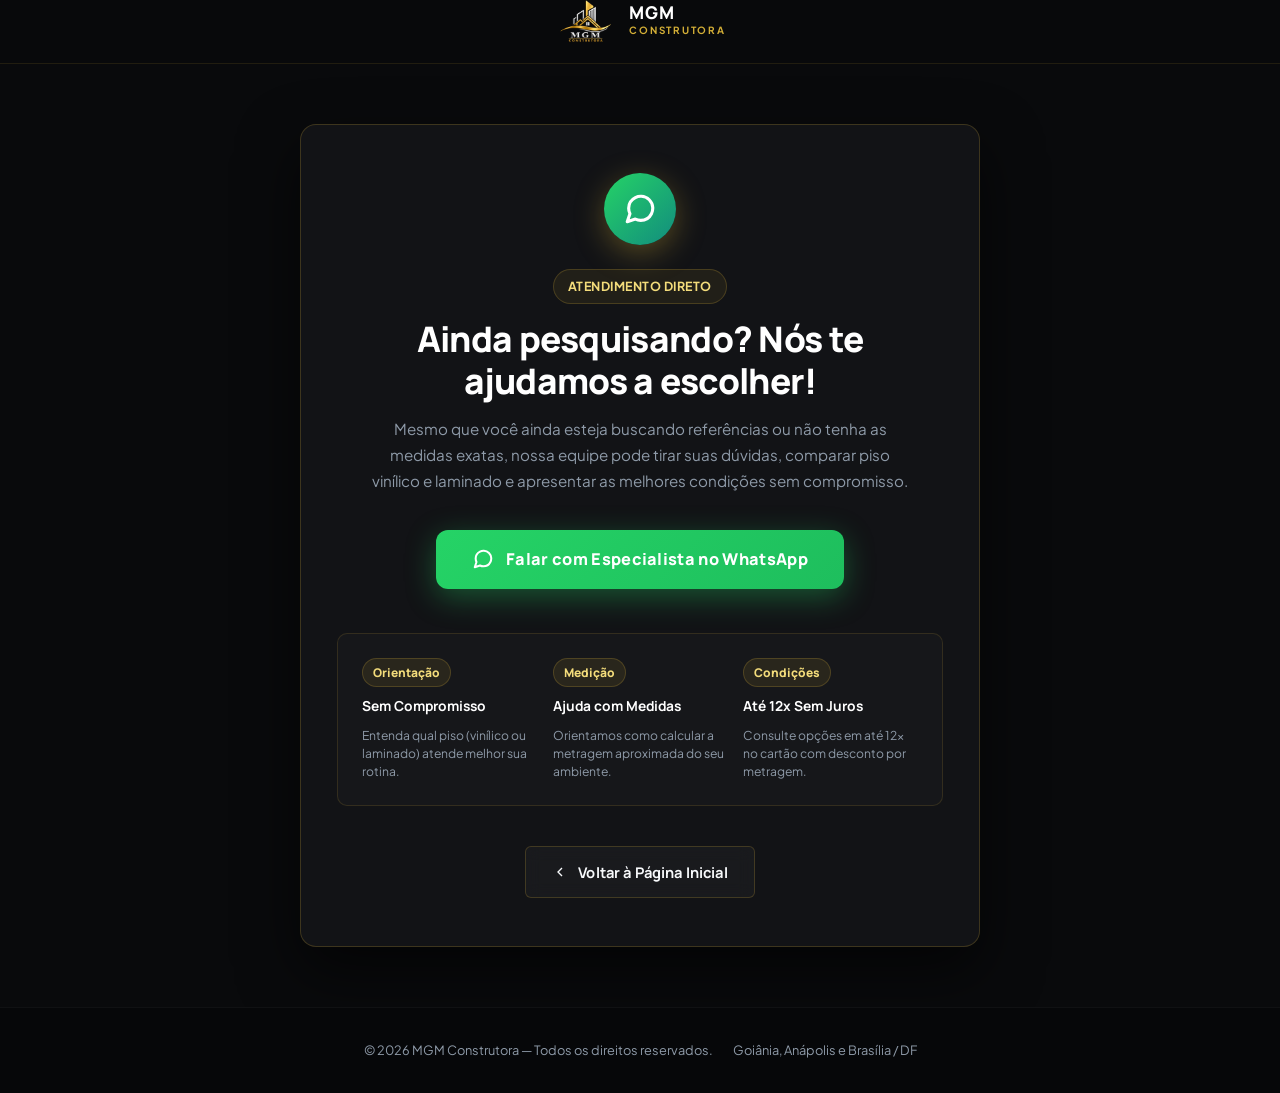
==== obrigado-consultoria.html @ ba801c95 "feat: apply Juh's corrections (price R$ 160/m², 12x sem juros, materials lists, process stages) and " ====
<!DOCTYPE html>
<html lang="pt-BR">
<head>
  <meta charset="UTF-8">
  <meta name="viewport" content="width=device-width, initial-scale=1.0">
  
  <title>Consultoria e Orientação | MGM Construtora</title>
  <meta name="description" content="Tire suas dúvidas diretamente com a equipe da MGM Construtora em Goiânia, Anápolis e Brasília.">
  <meta name="robots" content="noindex, nofollow">

  <!-- OpenGraph -->
  <meta property="og:title" content="Consultoria MGM Construtora">
  <meta property="og:description" content="Tire suas dúvidas e receba orientação personalizada sobre pisos vinílicos e laminados.">
  <meta property="og:image" content="images/logo-mgm.png">

  <!-- Google Fonts Preconnect -->
  <link rel="preconnect" href="https://fonts.googleapis.com">
  <link rel="preconnect" href="https://fonts.gstatic.com" crossorigin>
  <link href="https://fonts.googleapis.com/css2?family=Manrope:wght@400;500;600;700;800;900&family=Plus+Jakarta+Sans:wght@300;400;500;600;700&display=swap" rel="stylesheet">
  
  <link rel="stylesheet" href="style.css">
  <link rel="icon" href="images/logo-mgm.png" type="image/png">
</head>
<body>

<!-- ══════════════════════════════════════
     HEADER
═══════════════════════════════════════ -->
<header class="header" id="header" style="position:relative">
  <div class="container">
    <div class="header-inner" style="justify-content:center">
      <a href="index.html" class="logo-brand" aria-label="MGM Construtora - Início">
        <img src="images/logo-mgm.png" alt="Logo MGM Construtora" width="120" height="42">
        <div class="logo-brand-text">
          <span class="logo-brand-title">MGM</span>
          <span class="logo-brand-sub">Construtora</span>
        </div>
      </a>
    </div>
  </div>
</header>

<!-- ══════════════════════════════════════
     THANK YOU CONSULTORIA CONTENT
═══════════════════════════════════════ -->
<main class="thankyou-wrapper">
  <div class="thankyou-card">
    
    <!-- WhatsApp Icon Badge -->
    <div class="thankyou-icon" style="background:linear-gradient(135deg, #25D366, #128C7E);animation:none" aria-hidden="true">
      <svg width="34" height="34" viewBox="0 0 24 24" fill="none" stroke="#FFFFFF" stroke-width="2.2" stroke-linecap="round" stroke-linejoin="round">
        <path d="M21 11.5a8.38 8.38 0 0 1-.9 3.8 8.5 8.5 0 0 1-7.6 4.7 8.38 8.38 0 0 1-3.8-.9L3 21l1.9-5.7a8.38 8.38 0 0 1-.9-3.8 8.5 8.5 0 0 1 4.7-7.6 8.38 8.38 0 0 1 3.8-.9h.5a8.48 8.48 0 0 1 8 8v.5z"></path>
      </svg>
    </div>

    <div class="badge" style="margin-bottom:14px">Atendimento Direto</div>
    <h1 class="thankyou-title">Ainda pesquisando? Nós te ajudamos a escolher!</h1>
    
    <p class="thankyou-desc">
      Mesmo que você ainda esteja buscando referências ou não tenha as medidas exatas, nossa equipe pode tirar suas dúvidas, comparar piso vinílico e laminado e apresentar as melhores condições sem compromisso.
    </p>

    <!-- Botão de WhatsApp com mensagem automática (62 9326-8556) -->
    <div style="display:flex;justify-content:center;margin-bottom:28px">
      <a href="https://wa.me/556293268556?text=Ol%C3%A1%2C%20estive%20no%20site%20da%20MGM%20Construtora%20e%20gostaria%20de%20tirar%20algumas%20d%C3%BAvidas%20sobre%20meu%20projeto." target="_blank" rel="noopener noreferrer" class="btn-whatsapp-large" id="btn-wa-consultoria">
        <svg width="22" height="22" viewBox="0 0 24 24" fill="none" stroke="currentColor" stroke-width="2.2" stroke-linecap="round" stroke-linejoin="round" aria-hidden="true">
          <path d="M21 11.5a8.38 8.38 0 0 1-.9 3.8 8.5 8.5 0 0 1-7.6 4.7 8.38 8.38 0 0 1-3.8-.9L3 21l1.9-5.7a8.38 8.38 0 0 1-.9-3.8 8.5 8.5 0 0 1 4.7-7.6 8.38 8.38 0 0 1 3.8-.9h.5a8.48 8.48 0 0 1 8 8v.5z"></path>
        </svg>
        Falar com Especialista no WhatsApp
      </a>
    </div>

    <!-- 3 Mini Cards de Benefícios -->
    <div class="thankyou-steps">
      <div class="thankyou-step">
        <span class="thankyou-step-num">Orientação</span>
        <div class="thankyou-step-title">Sem Compromisso</div>
        <div class="thankyou-step-desc">Entenda qual piso (vinílico ou laminado) atende melhor sua rotina.</div>
      </div>

      <div class="thankyou-step">
        <span class="thankyou-step-num">Medição</span>
        <div class="thankyou-step-title">Ajuda com Medidas</div>
        <div class="thankyou-step-desc">Orientamos como calcular a metragem aproximada do seu ambiente.</div>
      </div>

      <div class="thankyou-step">
        <span class="thankyou-step-num">Condições</span>
        <div class="thankyou-step-title">Até 12x Sem Juros</div>
        <div class="thankyou-step-desc">Consulte opções em até 12x no cartão com desconto por metragem.</div>
      </div>
    </div>

    <div>
      <a href="index.html" class="btn btn-outline">
        <svg width="16" height="16" viewBox="0 0 24 24" fill="none" stroke="currentColor" stroke-width="2" aria-hidden="true"><path d="m15 18-6-6 6-6"/></svg>
        Voltar à Página Inicial
      </a>
    </div>

  </div>
</main>

<!-- ══════════════════════════════════════
     FOOTER
═══════════════════════════════════════ -->
<footer class="footer" style="padding:32px 0;background:#060709" aria-label="Rodapé">
  <div class="container">
    <div class="footer-bottom" style="border-top:none;padding-top:0;justify-content:center;gap:20px;text-align:center">
      <span>© 2026 MGM Construtora — Todos os direitos reservados.</span>
      <span>Goiânia, Anápolis e Brasília / DF</span>
    </div>
  </div>
</footer>

<script src="script.js"></script>
</body>
</html>
---- style.css ----
/* ==========================================================================
   MGM CONSTRUTORA — PISOS VINÍLICOS & LAMINADOS
   Design System & Estilos de Alta Conversão
   ========================================================================== */

/* ── Custom Properties / Design Tokens ───────────────────────────────────── */
:root {
  /* Cores Base */
  --bg-main: #090A0C;
  --bg-card: #121316;
  --bg-card-hover: #18191E;
  --bg-alt: #0D0E11;
  --bg-elevated: #1F2026;
  
  /* Acentos Metálicos Ouro & Prata (Extraídos do Logo MGM) */
  --gold-primary: #D4AF37;
  --gold-light: #F3DC7B;
  --gold-dark: #A18120;
  --gold-border: rgba(212, 175, 55, 0.22);
  --gold-glow: rgba(212, 175, 55, 0.15);
  
  --silver-light: #F8FAFC;
  --silver-base: #E2E8F0;
  --silver-muted: #94A3B8;
  --silver-border: rgba(226, 232, 240, 0.15);
  
  /* Textos */
  --text-white: #FFFFFF;
  --text-body: #CBD5E1;
  --text-muted: #8E9AA8;
  
  /* Bordas & Raios */
  --radius-sm: 6px;
  --radius-md: 10px;
  --radius-lg: 16px;
  --radius-pill: 100px;
  
  /* Transições & Sombras */
  --transition-fast: 0.2s ease;
  --transition-smooth: 0.35s cubic-bezier(0.16, 1, 0.3, 1);
  --shadow-sm: 0 4px 14px rgba(0, 0, 0, 0.4);
  --shadow-lg: 0 12px 36px rgba(0, 0, 0, 0.6);
  --shadow-gold: 0 8px 28px rgba(212, 175, 55, 0.25);
  
  /* Layout */
  --header-height: 64px;
}

/* ── Reset & Base ───────────────────────────────────────────────────────── */
*, *::before, *::after {
  box-sizing: border-box;
  margin: 0;
  padding: 0;
}

html {
  scroll-behavior: smooth;
  font-size: 16px;
  -webkit-text-size-adjust: 100%;
}

body {
  background-color: var(--bg-main);
  color: var(--text-body);
  font-family: 'Plus Jakarta Sans', -apple-system, BlinkMacSystemFont, 'Segoe UI', Roboto, sans-serif;
  line-height: 1.65;
  overflow-x: hidden;
  -webkit-font-smoothing: antialiased;
}

img, picture, svg {
  display: block;
  max-width: 100%;
}

button, input, select, textarea {
  font: inherit;
}

a {
  color: inherit;
  text-decoration: none;
}

/* ── Typography Utilities ────────────────────────────────────────────────── */
h1, h2, h3, h4, .font-heading {
  font-family: 'Manrope', sans-serif;
  color: var(--text-white);
  font-weight: 800;
  line-height: 1.2;
  letter-spacing: -0.02em;
}

.gold-text {
  background: linear-gradient(135deg, var(--gold-light) 0%, var(--gold-primary) 50%, var(--gold-dark) 100%);
  -webkit-background-clip: text;
  -webkit-text-fill-color: transparent;
}

.silver-text {
  color: var(--silver-base);
}

/* ── Container ───────────────────────────────────────────────────────────── */
.container {
  width: 100%;
  max-width: 1200px;
  margin-inline: auto;
  padding-inline: 20px;
}

/* ── Buttons ─────────────────────────────────────────────────────────────── */
.btn {
  display: inline-flex;
  align-items: center;
  justify-content: center;
  gap: 10px;
  padding: 13px 26px;
  border-radius: var(--radius-sm);
  font-family: 'Manrope', sans-serif;
  font-size: 0.92rem;
  font-weight: 700;
  text-decoration: none;
  cursor: pointer;
  border: 1px solid transparent;
  transition: all var(--transition-smooth);
  white-space: nowrap;
  letter-spacing: 0.01em;
}

.btn-gold {
  background: linear-gradient(135deg, var(--gold-light) 0%, var(--gold-primary) 70%, var(--gold-dark) 100%);
  color: #0A0A0A;
  box-shadow: var(--shadow-gold);
}

.btn-gold:hover {
  transform: translateY(-2px);
  box-shadow: 0 12px 32px rgba(212, 175, 55, 0.4);
  filter: brightness(1.05);
}

.btn-outline {
  background: rgba(255, 255, 255, 0.03);
  color: var(--silver-light);
  border: 1px solid var(--gold-border);
  backdrop-filter: blur(8px);
}

.btn-outline:hover {
  background: rgba(212, 175, 55, 0.1);
  border-color: var(--gold-primary);
  color: var(--gold-light);
  transform: translateY(-2px);
}

.btn-lg {
  padding: 16px 36px;
  font-size: 1.02rem;
  border-radius: var(--radius-sm);
}

.btn-sm {
  padding: 8px 16px;
  font-size: 0.82rem;
}

/* ── Section Titles & Badges ─────────────────────────────────────────────── */
.section {
  padding: 80px 0;
  position: relative;
}

.section-alt {
  background-color: var(--bg-alt);
  border-top: 1px solid rgba(255, 255, 255, 0.04);
  border-bottom: 1px solid rgba(255, 255, 255, 0.04);
}

.badge {
  display: inline-flex;
  align-items: center;
  gap: 8px;
  padding: 6px 14px;
  border-radius: var(--radius-pill);
  background: rgba(212, 175, 55, 0.08);
  border: 1px solid var(--gold-border);
  color: var(--gold-light);
  font-size: 0.78rem;
  font-weight: 700;
  letter-spacing: 0.04em;
  text-transform: uppercase;
  margin-bottom: 16px;
}

.badge-dot {
  width: 7px;
  height: 7px;
  border-radius: 50%;
  background: var(--gold-primary);
  box-shadow: 0 0 8px var(--gold-primary);
}

.section-header {
  text-align: center;
  max-width: 720px;
  margin-inline: auto;
  margin-bottom: 56px;
}

.section-title {
  font-size: clamp(1.8rem, 3.8vw, 2.6rem);
  margin-bottom: 16px;
}

.section-desc {
  font-size: 1rem;
  color: var(--text-muted);
}

.gold-divider {
  width: 48px;
  height: 3px;
  background: linear-gradient(90deg, var(--gold-light), var(--gold-dark));
  border-radius: 2px;
  margin: 16px auto;
}

/* ── Header ──────────────────────────────────────────────────────────────── */
.header {
  position: fixed;
  top: 0;
  left: 0;
  right: 0;
  height: var(--header-height);
  background: rgba(9, 10, 12, 0.85);
  backdrop-filter: blur(12px);
  -webkit-backdrop-filter: blur(12px);
  border-bottom: 1px solid rgba(212, 175, 55, 0.12);
  z-index: 100;
  transition: all var(--transition-fast);
}

.header.scrolled {
  background: rgba(9, 10, 12, 0.95);
  border-bottom-color: rgba(212, 175, 55, 0.25);
  box-shadow: 0 8px 24px rgba(0,0,0,0.6);
}

.header-inner {
  height: 100%;
  display: flex;
  align-items: center;
  justify-content: space-between;
  gap: 20px;
}

.logo-brand {
  display: flex;
  align-items: center;
  gap: 12px;
}

.logo-brand img {
  height: 42px;
  width: auto;
  object-fit: contain;
}

.logo-brand-text {
  display: flex;
  flex-direction: column;
}

.logo-brand-title {
  font-family: 'Manrope', sans-serif;
  font-weight: 900;
  font-size: 1.1rem;
  letter-spacing: 0.05em;
  color: #FFFFFF;
  line-height: 1;
}

.logo-brand-sub {
  font-size: 0.62rem;
  font-weight: 700;
  letter-spacing: 0.18em;
  color: var(--gold-primary);
  text-transform: uppercase;
}

.nav-desktop {
  display: flex;
  align-items: center;
  gap: 24px;
}

.nav-desktop a {
  font-size: 0.88rem;
  font-weight: 600;
  color: var(--silver-muted);
  transition: color var(--transition-fast);
}

.nav-desktop a:hover {
  color: var(--gold-light);
}

.nav-desktop a.active {
  color: var(--gold-primary);
}

.menu-toggle {
  display: none;
  background: none;
  border: none;
  cursor: pointer;
  padding: 8px;
}

.menu-toggle span {
  display: block;
  width: 24px;
  height: 2px;
  background: var(--gold-light);
  margin: 5px 0;
  transition: all var(--transition-fast);
}

/* Mobile Menu */
.mobile-menu {
  position: fixed;
  top: var(--header-height);
  left: 0;
  right: 0;
  background: #0D0E12;
  border-bottom: 1px solid var(--gold-border);
  padding: 24px 20px;
  display: flex;
  flex-direction: column;
  gap: 16px;
  transform: translateY(-120%);
  opacity: 0;
  visibility: hidden;
  transition: all var(--transition-smooth);
  z-index: 99;
}

.mobile-menu.open {
  transform: translateY(0);
  opacity: 1;
  visibility: visible;
}

.mobile-menu a {
  font-size: 1rem;
  font-weight: 600;
  color: var(--silver-base);
  padding: 8px 0;
  border-bottom: 1px solid rgba(255,255,255,0.05);
}

/* ── Hero Section ────────────────────────────────────────────────────────── */
.hero {
  padding-top: calc(var(--header-height) + 40px);
  padding-bottom: 70px;
  position: relative;
  overflow: hidden;
  min-height: 88vh;
  display: flex;
  align-items: center;
}

.hero-bg {
  position: absolute;
  inset: 0;
  z-index: 0;
}

.hero-bg img {
  width: 100%;
  height: 100%;
  object-fit: cover;
  object-position: center;
  filter: brightness(0.35) contrast(1.1);
}

.hero-overlay {
  position: absolute;
  inset: 0;
  background: radial-gradient(circle at 60% 40%, rgba(9,10,12,0.6) 0%, rgba(9,10,12,0.95) 100%);
  z-index: 1;
}

.hero-content {
  position: relative;
  z-index: 2;
  max-width: 760px;
}

.hero-title {
  font-size: clamp(2.2rem, 4.8vw, 3.6rem);
  line-height: 1.15;
  margin-bottom: 20px;
}

.hero-desc {
  font-size: clamp(1rem, 1.8vw, 1.18rem);
  color: var(--silver-base);
  margin-bottom: 32px;
  line-height: 1.7;
}

.hero-features {
  display: flex;
  flex-wrap: wrap;
  gap: 16px;
  margin-bottom: 36px;
}

.hero-feature-item {
  display: flex;
  align-items: center;
  gap: 8px;
  font-size: 0.88rem;
  font-weight: 600;
  color: var(--silver-light);
  background: rgba(255,255,255,0.04);
  border: 1px solid rgba(212, 175, 55, 0.18);
  padding: 6px 14px;
  border-radius: var(--radius-pill);
}

.hero-feature-item svg {
  color: var(--gold-primary);
}

.hero-btns {
  display: flex;
  flex-wrap: wrap;
  gap: 14px;
}

/* ── Authority Stats Bar ─────────────────────────────────────────────────── */
.stats-bar {
  background: var(--bg-card);
  border-top: 1px solid rgba(212, 175, 55, 0.15);
  border-bottom: 1px solid rgba(212, 175, 55, 0.15);
  padding: 32px 0;
}

.stats-grid {
  display: grid;
  grid-template-columns: repeat(auto-fit, minmax(220px, 1fr));
  gap: 24px;
}

.stat-card {
  display: flex;
  align-items: center;
  gap: 16px;
}

.stat-icon {
  width: 48px;
  height: 48px;
  border-radius: var(--radius-md);
  background: rgba(212, 175, 55, 0.1);
  border: 1px solid var(--gold-border);
  color: var(--gold-light);
  display: flex;
  align-items: center;
  justify-content: center;
  flex-shrink: 0;
}

.stat-num {
  font-family: 'Manrope', sans-serif;
  font-size: 1.35rem;
  font-weight: 800;
  color: var(--text-white);
  line-height: 1.1;
}

.stat-label {
  font-size: 0.8rem;
  color: var(--text-muted);
}

/* ── Products Section ────────────────────────────────────────────────────── */
.products-grid {
  display: grid;
  grid-template-columns: 1fr;
  gap: 30px;
}

@media (min-width: 860px) {
  .products-grid {
    grid-template-columns: repeat(2, 1fr);
  }
}

.product-card {
  background: var(--bg-card);
  border: 1px solid rgba(212, 175, 55, 0.15);
  border-radius: var(--radius-lg);
  overflow: hidden;
  display: flex;
  flex-direction: column;
  transition: all var(--transition-smooth);
}

.product-card:hover {
  transform: translateY(-4px);
  border-color: var(--gold-primary);
  box-shadow: var(--shadow-lg);
}

.product-img {
  position: relative;
  aspect-ratio: 16/9;
  overflow: hidden;
}

.product-img img {
  width: 100%;
  height: 100%;
  object-fit: cover;
  transition: transform 0.6s var(--transition-smooth);
}

.product-card:hover .product-img img {
  transform: scale(1.05);
}

.product-badge {
  position: absolute;
  top: 14px;
  left: 14px;
  background: rgba(9, 10, 12, 0.85);
  border: 1px solid var(--gold-border);
  color: var(--gold-light);
  padding: 4px 12px;
  border-radius: var(--radius-pill);
  font-size: 0.75rem;
  font-weight: 700;
  backdrop-filter: blur(8px);
}

.product-body {
  padding: 30px;
  display: flex;
  flex-direction: column;
  flex-grow: 1;
}

.product-title {
  font-size: 1.45rem;
  margin-bottom: 12px;
}

.product-desc {
  font-size: 0.92rem;
  color: var(--text-muted);
  margin-bottom: 20px;
  line-height: 1.6;
}

.product-list {
  list-style: none;
  margin-bottom: 28px;
  display: flex;
  flex-direction: column;
  gap: 10px;
}

.product-list li {
  display: flex;
  align-items: flex-start;
  gap: 10px;
  font-size: 0.86rem;
  color: var(--silver-base);
}

.product-list li svg {
  color: var(--gold-primary);
  flex-shrink: 0;
  margin-top: 3px;
}

.product-footer {
  margin-top: auto;
  padding-top: 20px;
  border-top: 1px solid rgba(255, 255, 255, 0.05);
}

/* ── Execution & Technical Process ───────────────────────────────────────── */
.process-grid {
  display: grid;
  grid-template-columns: 1fr;
  gap: 40px;
  align-items: center;
}

@media (min-width: 900px) {
  .process-grid {
    grid-template-columns: 1fr 1fr;
  }
}

.process-steps {
  display: flex;
  flex-direction: column;
  gap: 20px;
}

.process-step-card {
  background: var(--bg-card);
  border: 1px solid rgba(255, 255, 255, 0.05);
  border-radius: var(--radius-md);
  padding: 20px;
  display: flex;
  gap: 16px;
  transition: all var(--transition-fast);
}

.process-step-card:hover {
  border-color: var(--gold-border);
  background: var(--bg-card-hover);
}

.process-step-number {
  width: 36px;
  height: 36px;
  border-radius: 50%;
  background: var(--gold-glow);
  border: 1px solid var(--gold-border);
  color: var(--gold-light);
  font-family: 'Manrope', sans-serif;
  font-weight: 800;
  font-size: 0.9rem;
  display: flex;
  align-items: center;
  justify-content: center;
  flex-shrink: 0;
}

.process-step-title {
  font-size: 1.05rem;
  margin-bottom: 6px;
}

.process-step-desc {
  font-size: 0.86rem;
  color: var(--text-muted);
  line-height: 1.5;
}

/* ── Portfolio Gallery ───────────────────────────────────────────────────── */
.gallery-grid {
  display: grid;
  grid-template-columns: 1fr;
  gap: 20px;
}

@media (min-width: 580px) {
  .gallery-grid {
    grid-template-columns: repeat(2, 1fr);
  }
}

@media (min-width: 960px) {
  .gallery-grid {
    grid-template-columns: repeat(3, 1fr);
  }
}

.gallery-item {
  position: relative;
  aspect-ratio: 4/3;
  border-radius: var(--radius-md);
  overflow: hidden;
  background: var(--bg-card);
  border: 1px solid rgba(212, 175, 55, 0.15);
  cursor: pointer;
  transition: all var(--transition-smooth);
}

.gallery-item:hover {
  transform: translateY(-4px);
  border-color: var(--gold-primary);
  box-shadow: var(--shadow-lg);
}

.gallery-item img {
  width: 100%;
  height: 100%;
  object-fit: cover;
  transition: transform 0.6s var(--transition-smooth);
}

.gallery-item:hover img {
  transform: scale(1.06);
}

.gallery-overlay {
  position: absolute;
  inset: 0;
  background: linear-gradient(to top, rgba(9,10,12,0.9) 0%, rgba(9,10,12,0.2) 60%, transparent 100%);
  display: flex;
  flex-direction: column;
  justify-content: flex-end;
  padding: 20px;
  pointer-events: none;
}

.gallery-tag {
  font-size: 0.72rem;
  font-weight: 700;
  color: var(--gold-light);
  text-transform: uppercase;
  letter-spacing: 0.05em;
  margin-bottom: 4px;
}

.gallery-caption {
  font-family: 'Manrope', sans-serif;
  font-weight: 700;
  font-size: 0.92rem;
  color: var(--text-white);
}

/* ── FAQ Section ─────────────────────────────────────────────────────────── */
.faq-list {
  max-width: 800px;
  margin-inline: auto;
  display: flex;
  flex-direction: column;
  gap: 14px;
}

.faq-item {
  background: var(--bg-card);
  border: 1px solid rgba(255, 255, 255, 0.06);
  border-radius: var(--radius-md);
  overflow: hidden;
  transition: border-color var(--transition-fast);
}

.faq-item.active {
  border-color: var(--gold-border);
}

.faq-question {
  width: 100%;
  padding: 20px 24px;
  background: none;
  border: none;
  color: var(--text-white);
  font-family: 'Manrope', sans-serif;
  font-weight: 700;
  font-size: 1rem;
  text-align: left;
  display: flex;
  align-items: center;
  justify-content: space-between;
  gap: 16px;
  cursor: pointer;
}

.faq-icon {
  width: 24px;
  height: 24px;
  border-radius: 50%;
  background: rgba(255,255,255,0.05);
  display: flex;
  align-items: center;
  justify-content: center;
  color: var(--gold-light);
  flex-shrink: 0;
  transition: transform var(--transition-fast);
}

.faq-item.active .faq-icon {
  transform: rotate(180deg);
  background: var(--gold-primary);
  color: #000;
}

.faq-answer {
  max-height: 0;
  overflow: hidden;
  transition: max-height 0.35s ease-out;
}

.faq-answer-inner {
  padding: 0 24px 22px;
  color: var(--text-muted);
  font-size: 0.92rem;
  line-height: 1.65;
}

/* ── Final CTA Section ───────────────────────────────────────────────────── */
.cta-banner {
  background: radial-gradient(circle at center, rgba(212,175,55,0.12) 0%, rgba(9,10,12,0.95) 75%), var(--bg-card);
  border-top: 1px solid var(--gold-border);
  border-bottom: 1px solid var(--gold-border);
  padding: 80px 0;
  text-align: center;
}

.cta-banner-content {
  max-width: 680px;
  margin-inline: auto;
}

/* ── Footer ──────────────────────────────────────────────────────────────── */
.footer {
  background: #060709;
  padding: 60px 0 30px;
  border-top: 1px solid rgba(255,255,255,0.04);
}

.footer-grid {
  display: grid;
  grid-template-columns: 1fr;
  gap: 40px;
  margin-bottom: 40px;
}

@media (min-width: 768px) {
  .footer-grid {
    grid-template-columns: 2fr 1fr 1.5fr;
  }
}

.footer-title {
  font-family: 'Manrope', sans-serif;
  font-weight: 700;
  font-size: 0.96rem;
  color: var(--text-white);
  margin-bottom: 16px;
}

.footer-links {
  display: flex;
  flex-direction: column;
  gap: 10px;
  font-size: 0.86rem;
  color: var(--text-muted);
}

.footer-links a:hover {
  color: var(--gold-light);
}

.footer-info-item {
  display: flex;
  align-items: flex-start;
  gap: 10px;
  font-size: 0.86rem;
  color: var(--text-muted);
  margin-bottom: 12px;
}

.footer-info-item svg {
  color: var(--gold-primary);
  flex-shrink: 0;
  margin-top: 3px;
}

.footer-bottom {
  border-top: 1px solid rgba(255,255,255,0.05);
  padding-top: 24px;
  display: flex;
  flex-wrap: wrap;
  align-items: center;
  justify-content: space-between;
  gap: 14px;
  font-size: 0.8rem;
  color: var(--text-muted);
}

/* ── Sticky Mobile Bar & Float CTA ───────────────────────────────────────── */
.float-cta {
  position: fixed;
  bottom: 24px;
  right: 24px;
  z-index: 90;
  display: none;
  align-items: center;
  gap: 10px;
  background: linear-gradient(135deg, var(--gold-light), var(--gold-primary));
  color: #0A0A0A;
  padding: 12px 22px;
  border-radius: var(--radius-pill);
  font-family: 'Manrope', sans-serif;
  font-weight: 800;
  font-size: 0.88rem;
  box-shadow: 0 8px 30px rgba(0,0,0,0.5), 0 0 20px rgba(212,175,55,0.3);
  transition: all var(--transition-smooth);
}

@media (min-width: 768px) {
  .float-cta {
    display: inline-flex;
  }
}

.float-cta:hover {
  transform: translateY(-3px) scale(1.03);
  box-shadow: 0 12px 36px rgba(0,0,0,0.6), 0 0 30px rgba(212,175,55,0.5);
}

.mobile-sticky-bar {
  position: fixed;
  bottom: 0;
  left: 0;
  right: 0;
  background: rgba(9, 10, 12, 0.95);
  backdrop-filter: blur(12px);
  border-top: 1px solid var(--gold-border);
  padding: 12px 16px;
  z-index: 90;
  display: none;
  transform: translateY(100%);
  transition: transform var(--transition-smooth);
}

.mobile-sticky-bar.visible {
  transform: translateY(0);
}

@media (max-width: 767px) {
  .mobile-sticky-bar {
    display: block;
  }
}

/* ── Lightbox Modal ──────────────────────────────────────────────────────── */
.lightbox {
  position: fixed;
  inset: 0;
  background: rgba(0, 0, 0, 0.92);
  backdrop-filter: blur(10px);
  z-index: 1000;
  display: flex;
  align-items: center;
  justify-content: center;
  padding: 20px;
  opacity: 0;
  visibility: hidden;
  transition: all 0.3s ease;
}

.lightbox.active {
  opacity: 1;
  visibility: visible;
}

.lightbox-box {
  position: relative;
  max-width: 900px;
  width: 100%;
  background: var(--bg-card);
  border: 1px solid var(--gold-border);
  border-radius: var(--radius-md);
  overflow: hidden;
  box-shadow: 0 20px 60px rgba(0,0,0,0.8);
}

.lightbox-img-wrap {
  width: 100%;
  max-height: 75vh;
  display: flex;
  align-items: center;
  justify-content: center;
  background: #000;
}

.lightbox-img-wrap img {
  max-width: 100%;
  max-height: 75vh;
  object-fit: contain;
}

.lightbox-footer {
  padding: 16px 20px;
  display: flex;
  align-items: center;
  justify-content: space-between;
  gap: 16px;
  background: var(--bg-elevated);
}

.lightbox-title {
  font-family: 'Manrope', sans-serif;
  font-weight: 700;
  font-size: 0.95rem;
  color: var(--text-white);
}

.lightbox-close {
  position: absolute;
  top: 12px;
  right: 12px;
  width: 36px;
  height: 36px;
  border-radius: 50%;
  background: rgba(0,0,0,0.7);
  border: 1px solid rgba(255,255,255,0.2);
  color: #fff;
  font-size: 1.4rem;
  line-height: 1;
  display: flex;
  align-items: center;
  justify-content: center;
  cursor: pointer;
  z-index: 10;
  transition: all 0.2s ease;
}

.lightbox-close:hover {
  background: var(--gold-primary);
  color: #000;
}

/* ── Offer Band ──────────────────────────────────────────────────────────── */
.offer-band {
  background: var(--bg-card);
  border: 1px solid var(--gold-border);
  border-radius: var(--radius-lg);
  padding: 32px 36px;
  display: flex;
  flex-wrap: wrap;
  align-items: center;
  justify-content: space-between;
  gap: 24px;
  box-shadow: 0 16px 40px rgba(0,0,0,0.5);
  position: relative;
  overflow: hidden;
}

.offer-band::before {
  content: '';
  position: absolute;
  top: 0;
  left: 0;
  width: 4px;
  height: 100%;
  background: linear-gradient(to bottom, var(--gold-light), var(--gold-primary));
}

.offer-band-price-label {
  font-size: 0.78rem;
  text-transform: uppercase;
  letter-spacing: 0.06em;
  color: var(--gold-light);
  font-weight: 700;
  margin-bottom: 4px;
}

.offer-band-price {
  font-family: 'Manrope', sans-serif;
  font-weight: 900;
  font-size: clamp(2rem, 4vw, 2.7rem);
  color: var(--text-white);
  line-height: 1;
}

.offer-band-price span {
  font-size: 1.1rem;
  font-weight: 600;
  color: var(--gold-primary);
}

.offer-band-note {
  font-size: 0.85rem;
  color: var(--silver-muted);
  margin-top: 6px;
}

.offer-chips {
  display: flex;
  flex-wrap: wrap;
  gap: 10px;
}

.chip {
  display: inline-flex;
  align-items: center;
  gap: 8px;
  padding: 8px 16px;
  background: rgba(255,255,255,0.03);
  border: 1px solid rgba(212,175,55,0.2);
  border-radius: var(--radius-pill);
  font-size: 0.84rem;
  font-weight: 600;
  color: var(--silver-base);
}

.chip svg {
  color: var(--gold-primary);
}

/* ── Thank You Pages ─────────────────────────────────────────────────────── */
.thankyou-wrapper {
  min-height: calc(100vh - var(--header-height) - 80px);
  display: flex;
  align-items: center;
  justify-content: center;
  padding: 60px 20px;
  position: relative;
  overflow: hidden;
}

.thankyou-wrapper::before {
  content: '';
  position: absolute;
  top: 50%;
  left: 50%;
  transform: translate(-50%, -50%);
  width: 600px;
  height: 600px;
  border-radius: 50%;
  background: radial-gradient(circle, rgba(212,175,55,0.1) 0%, transparent 70%);
  pointer-events: none;
}

.thankyou-card {
  background: var(--bg-card);
  border: 1px solid var(--gold-border);
  border-radius: var(--radius-lg);
  padding: 48px 36px;
  max-width: 680px;
  width: 100%;
  text-align: center;
  box-shadow: 0 24px 60px rgba(0,0,0,0.6);
  position: relative;
  z-index: 2;
}

.thankyou-icon {
  width: 72px;
  height: 72px;
  border-radius: 50%;
  background: linear-gradient(135deg, var(--gold-primary), var(--gold-light));
  color: #0A0A0A;
  display: flex;
  align-items: center;
  justify-content: center;
  margin: 0 auto 24px;
  box-shadow: 0 8px 30px rgba(212, 175, 55, 0.35);
  animation: pulse-gold-mgm 2.5s infinite;
}

@keyframes pulse-gold-mgm {
  0% { box-shadow: 0 0 0 0 rgba(212, 175, 55, 0.4); }
  70% { box-shadow: 0 0 0 16px rgba(212, 175, 55, 0); }
  100% { box-shadow: 0 0 0 0 rgba(212, 175, 55, 0); }
}

.thankyou-title {
  font-family: 'Manrope', sans-serif;
  font-weight: 800;
  font-size: clamp(1.6rem, 5vw, 2.2rem);
  color: var(--text-white);
  margin-bottom: 14px;
}

.thankyou-desc {
  font-size: 0.95rem;
  color: var(--text-muted);
  line-height: 1.7;
  max-width: 540px;
  margin: 0 auto 36px;
}

.thankyou-steps {
  display: grid;
  grid-template-columns: 1fr;
  gap: 16px;
  text-align: left;
  margin-bottom: 40px;
  background: rgba(255,255,255,0.02);
  border: 1px solid rgba(212,175,55,0.15);
  border-radius: var(--radius-md);
  padding: 24px;
}

@media (min-width: 600px) {
  .thankyou-steps {
    grid-template-columns: repeat(3, 1fr);
  }
}

.thankyou-step {
  display: flex;
  flex-direction: column;
  align-items: flex-start;
  gap: 8px;
}

.thankyou-step-num {
  font-family: 'Manrope', sans-serif;
  font-weight: 800;
  font-size: 0.75rem;
  color: var(--gold-light);
  background: rgba(212,175,55,0.1);
  border: 1px solid var(--gold-border);
  padding: 4px 10px;
  border-radius: var(--radius-pill);
}

.thankyou-step-title {
  font-family: 'Manrope', sans-serif;
  font-weight: 700;
  font-size: 0.86rem;
  color: var(--text-white);
}

.thankyou-step-desc {
  font-size: 0.76rem;
  color: var(--text-muted);
  line-height: 1.5;
}

/* WhatsApp Large Button */
.btn-whatsapp-large {
  display: inline-flex;
  align-items: center;
  justify-content: center;
  gap: 12px;
  background: linear-gradient(135deg, #25D366, #1EBE5D);
  color: #FFFFFF;
  font-family: 'Manrope', sans-serif;
  font-weight: 800;
  font-size: 1.02rem;
  letter-spacing: 0.02em;
  padding: 16px 36px;
  border-radius: 12px;
  text-decoration: none;
  box-shadow: 0 8px 30px rgba(37, 211, 102, 0.35);
  transition: all 0.3s var(--transition-smooth);
  margin-bottom: 16px;
  width: fit-content;
}

.btn-whatsapp-large:hover {
  transform: translateY(-3px) scale(1.02);
  box-shadow: 0 12px 40px rgba(37, 211, 102, 0.5);
  background: linear-gradient(135deg, #28E770, #22D065);
  color: #FFFFFF;
}

/* ── Responsive adjustments ──────────────────────────────────────────────── */
@media (max-width: 767px) {
  .nav-desktop, .header-cta-btn {
    display: none;
  }
  .menu-toggle {
    display: block;
  }
  .hero-title {
    font-size: 2.2rem;
  }
  .hero-btns .btn {
    width: 100%;
  }
  .product-body {
    padding: 22px 18px;
  }
  .offer-band {
    flex-direction: column;
    text-align: center;
  }
  .offer-chips {
    justify-content: center;
  }
}
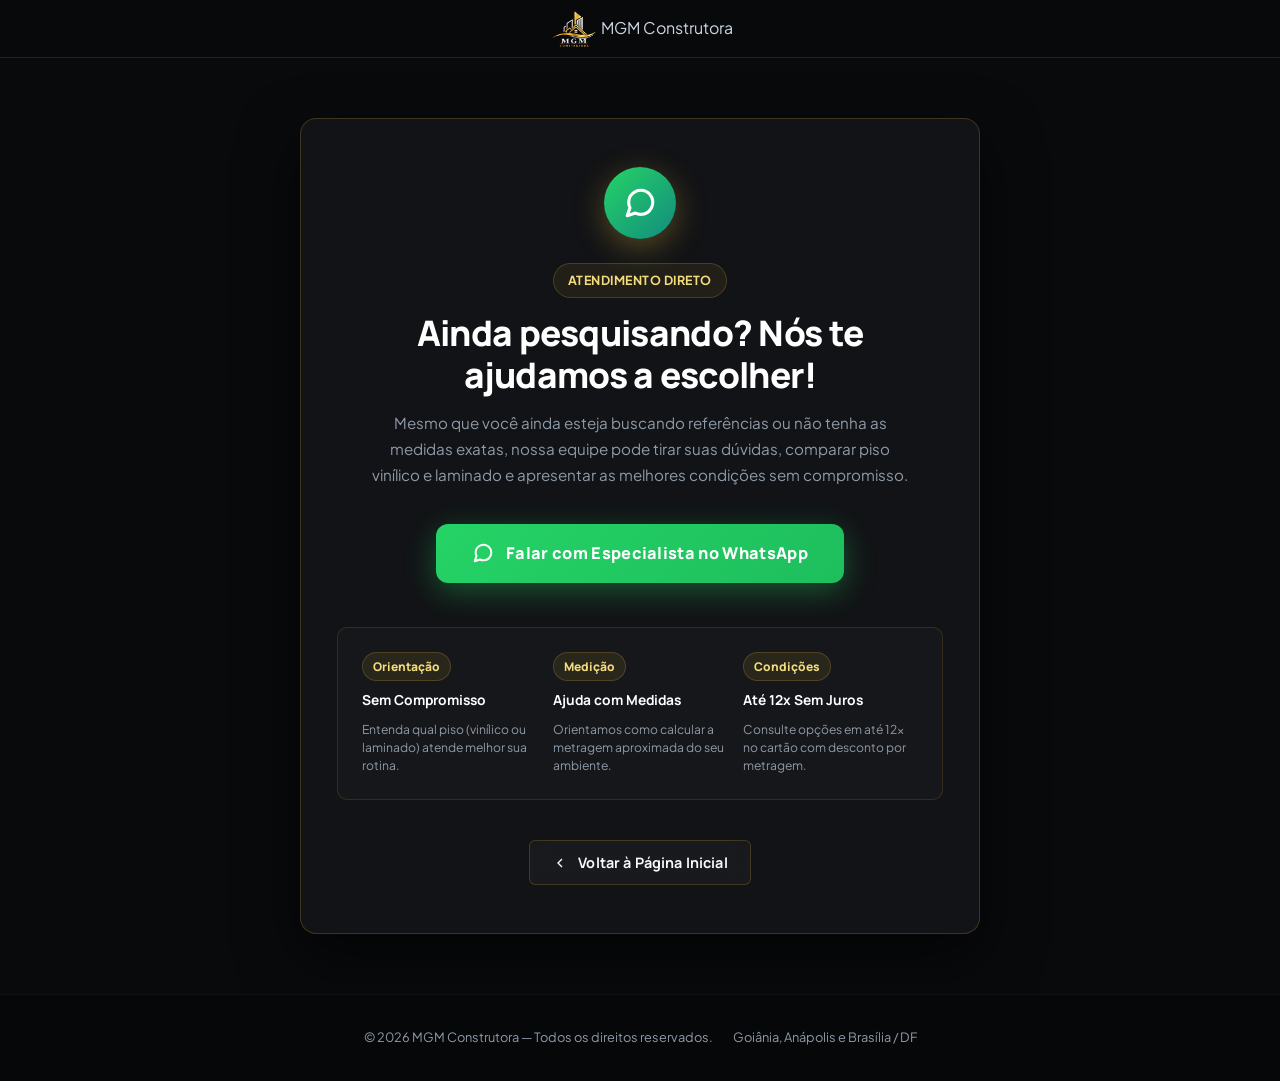
==== commit 3f8c41e7: "feat: adiciona Meta Pixel nas paginas de obrigado" ====
--- a/obrigado-consultoria.html
+++ b/obrigado-consultoria.html
@@ -20,6 +20,25 @@
   
   <link rel="stylesheet" href="style.css">
   <link rel="icon" href="images/logo-mgm.png" type="image/png">
+
+  <!-- Meta Pixel Code -->
+  <script>
+    !function(f,b,e,v,n,t,s)
+    {if(f.fbq)return;n=f.fbq=function(){n.callMethod?
+    n.callMethod.apply(n,arguments):n.queue.push(arguments)};
+    if(!f._fbq)f._fbq=n;n.push=n;n.loaded=!0;n.version='2.0';
+    n.queue=[];t=b.createElement(e);t.async=!0;
+    t.src=v;s=b.getElementsByTagName(e)[0];
+    s.parentNode.insertBefore(t,s)}(window, document,'script',
+    'https://connect.facebook.net/en_US/fbevents.js');
+    fbq('init', '1980005089376414');
+    fbq('track', 'PageView');
+    fbq('track', 'Lead');
+  </script>
+  <noscript><img height="1" width="1" style="display:none"
+    src="https://www.facebook.com/tr?id=1980005089376414&ev=PageView&noscript=1"
+  /></noscript>
+  <!-- End Meta Pixel Code -->
 </head>
 <body>
 
--- a/style.css
+++ b/style.css
@@ -43,7 +43,7 @@
   --shadow-gold: 0 8px 28px rgba(212, 175, 55, 0.25);
   
   /* Layout */
-  --header-height: 64px;
+  --header-height: 58px;
 }
 
 /* ── Reset & Base ───────────────────────────────────────────────────────── */
@@ -92,9 +92,10 @@
 }
 
 .gold-text {
-  background: linear-gradient(135deg, var(--gold-light) 0%, var(--gold-primary) 50%, var(--gold-dark) 100%);
+  background: linear-gradient(135deg, var(--gold-light) 0%, var(--gold-primary) 60%, var(--gold-dark) 100%);
   -webkit-background-clip: text;
   -webkit-text-fill-color: transparent;
+  display: inline;
 }
 
 .silver-text {
@@ -115,10 +116,10 @@
   align-items: center;
   justify-content: center;
   gap: 10px;
-  padding: 13px 26px;
+  padding: 10px 22px;
   border-radius: var(--radius-sm);
   font-family: 'Manrope', sans-serif;
-  font-size: 0.92rem;
+  font-size: 0.9rem;
   font-weight: 700;
   text-decoration: none;
   cursor: pointer;
@@ -155,19 +156,19 @@
 }
 
 .btn-lg {
-  padding: 16px 36px;
-  font-size: 1.02rem;
+  padding: 15px 32px;
+  font-size: 1rem;
   border-radius: var(--radius-sm);
 }
 
 .btn-sm {
-  padding: 8px 16px;
-  font-size: 0.82rem;
+  padding: 8px 18px;
+  font-size: 0.84rem;
 }
 
 /* ── Section Titles & Badges ─────────────────────────────────────────────── */
 .section {
-  padding: 80px 0;
+  padding: 70px 0;
   position: relative;
 }
 
@@ -233,60 +234,46 @@
   left: 0;
   right: 0;
   height: var(--header-height);
-  background: rgba(9, 10, 12, 0.85);
-  backdrop-filter: blur(12px);
-  -webkit-backdrop-filter: blur(12px);
-  border-bottom: 1px solid rgba(212, 175, 55, 0.12);
+  background: rgba(9, 10, 12, 0.92);
+  backdrop-filter: blur(14px);
+  -webkit-backdrop-filter: blur(14px);
+  border-bottom: 1px solid rgba(212, 175, 55, 0.15);
   z-index: 100;
   transition: all var(--transition-fast);
+  display: flex;
+  align-items: center;
 }
 
 .header.scrolled {
-  background: rgba(9, 10, 12, 0.95);
-  border-bottom-color: rgba(212, 175, 55, 0.25);
-  box-shadow: 0 8px 24px rgba(0,0,0,0.6);
+  background: rgba(9, 10, 12, 0.98);
+  border-bottom-color: rgba(212, 175, 55, 0.3);
+  box-shadow: 0 6px 20px rgba(0,0,0,0.6);
 }
 
 .header-inner {
   height: 100%;
+  width: 100%;
   display: flex;
   align-items: center;
   justify-content: space-between;
   gap: 20px;
 }
 
+.header .logo-brand,
 .logo-brand {
-  display: flex;
-  align-items: center;
-  gap: 12px;
+  display: inline-flex;
+  align-items: center;
+  gap: 0;
+}
+
+.header .logo-brand {
+  height: 100%;
 }
 
 .logo-brand img {
-  height: 42px;
+  height: 36px;
   width: auto;
   object-fit: contain;
-}
-
-.logo-brand-text {
-  display: flex;
-  flex-direction: column;
-}
-
-.logo-brand-title {
-  font-family: 'Manrope', sans-serif;
-  font-weight: 900;
-  font-size: 1.1rem;
-  letter-spacing: 0.05em;
-  color: #FFFFFF;
-  line-height: 1;
-}
-
-.logo-brand-sub {
-  font-size: 0.62rem;
-  font-weight: 700;
-  letter-spacing: 0.18em;
-  color: var(--gold-primary);
-  text-transform: uppercase;
 }
 
 .nav-desktop {
@@ -300,6 +287,7 @@
   font-weight: 600;
   color: var(--silver-muted);
   transition: color var(--transition-fast);
+  line-height: 1;
 }
 
 .nav-desktop a:hover {
@@ -308,6 +296,11 @@
 
 .nav-desktop a.active {
   color: var(--gold-primary);
+}
+
+.header-cta-btn {
+  display: flex;
+  align-items: center;
 }
 
 .menu-toggle {
@@ -315,7 +308,7 @@
   background: none;
   border: none;
   cursor: pointer;
-  padding: 8px;
+  padding: 6px;
 }
 
 .menu-toggle span {
@@ -335,10 +328,10 @@
   right: 0;
   background: #0D0E12;
   border-bottom: 1px solid var(--gold-border);
-  padding: 24px 20px;
+  padding: 20px;
   display: flex;
   flex-direction: column;
-  gap: 16px;
+  gap: 14px;
   transform: translateY(-120%);
   opacity: 0;
   visibility: hidden;
@@ -353,7 +346,7 @@
 }
 
 .mobile-menu a {
-  font-size: 1rem;
+  font-size: 0.95rem;
   font-weight: 600;
   color: var(--silver-base);
   padding: 8px 0;
@@ -363,10 +356,10 @@
 /* ── Hero Section ────────────────────────────────────────────────────────── */
 .hero {
   padding-top: calc(var(--header-height) + 40px);
-  padding-bottom: 70px;
+  padding-bottom: 60px;
   position: relative;
   overflow: hidden;
-  min-height: 88vh;
+  min-height: 86vh;
   display: flex;
   align-items: center;
 }
@@ -675,6 +668,24 @@
   }
 }
 
+/* 4-item gallery: 2×2 layout */
+.gallery-grid-4 {
+  max-width: 900px;
+  margin-inline: auto;
+}
+
+@media (min-width: 580px) {
+  .gallery-grid-4 {
+    grid-template-columns: repeat(2, 1fr);
+  }
+}
+
+@media (min-width: 960px) {
+  .gallery-grid-4 {
+    grid-template-columns: repeat(2, 1fr);
+  }
+}
+
 .gallery-item {
   position: relative;
   aspect-ratio: 4/3;
@@ -821,16 +832,33 @@
   border-top: 1px solid rgba(255,255,255,0.04);
 }
 
+.footer .logo-brand,
+.footer-logo {
+  display: inline-flex;
+  align-items: center;
+  height: auto;
+  margin-bottom: 16px;
+}
+
+.footer .logo-brand img,
+.footer-logo img {
+  height: 40px;
+  width: auto;
+  object-fit: contain;
+}
+
 .footer-grid {
   display: grid;
   grid-template-columns: 1fr;
   gap: 40px;
   margin-bottom: 40px;
+  align-items: start;
 }
 
 @media (min-width: 768px) {
   .footer-grid {
     grid-template-columns: 2fr 1fr 1.5fr;
+    align-items: start;
   }
 }
 
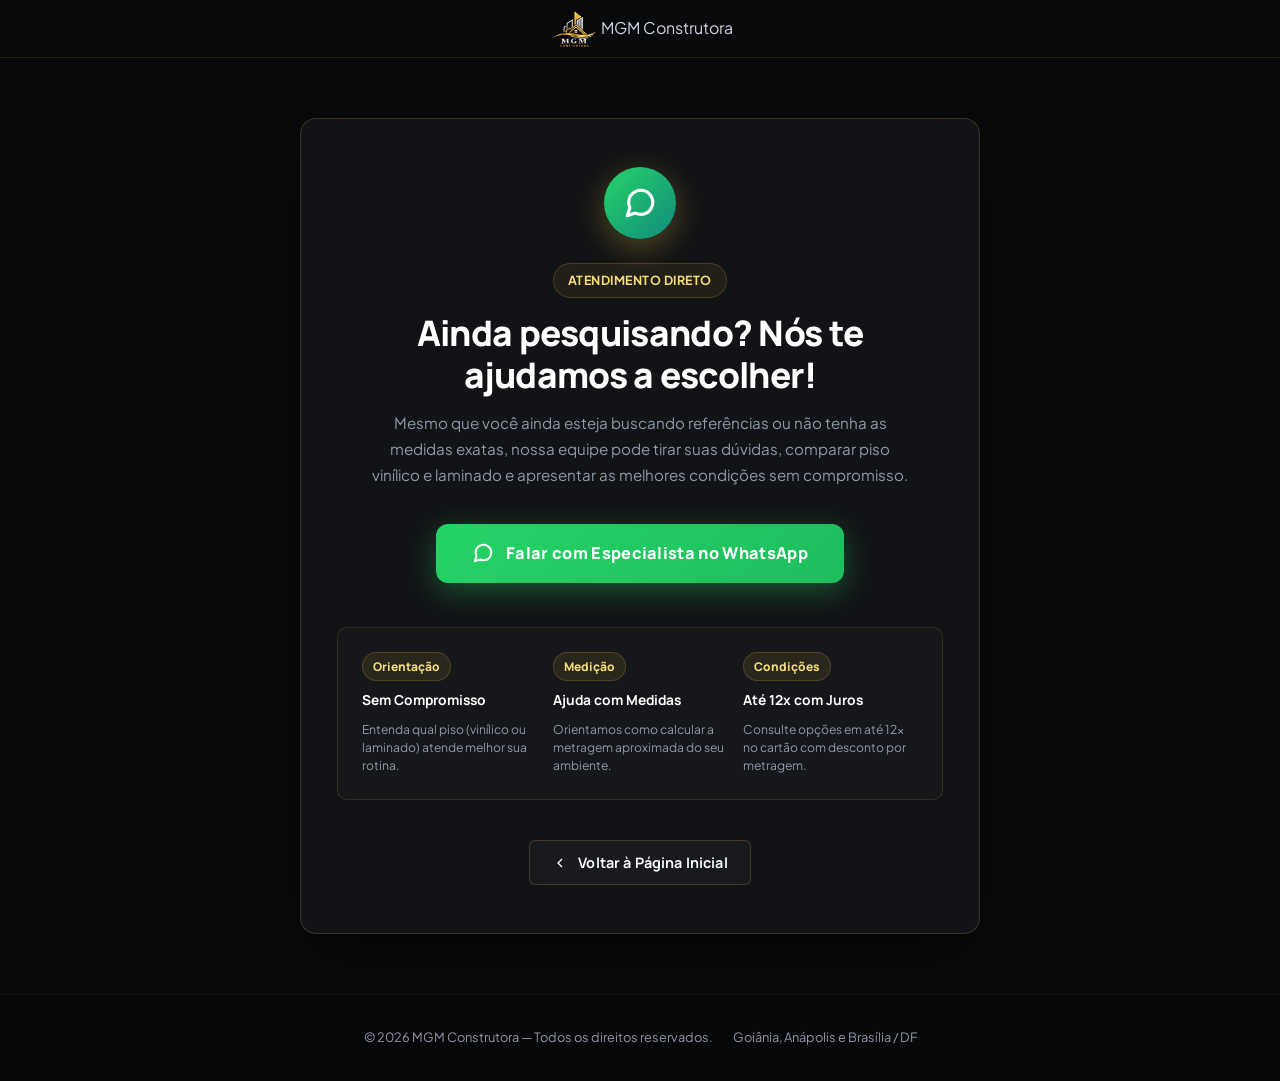
==== commit 0e342836: "fix(mgm): atualiza foto da etapa de instalacao e ajusta parcelamento para 12x com juros" ====
--- a/obrigado-consultoria.html
+++ b/obrigado-consultoria.html
@@ -105,7 +105,7 @@
 
       <div class="thankyou-step">
         <span class="thankyou-step-num">Condições</span>
-        <div class="thankyou-step-title">Até 12x Sem Juros</div>
+        <div class="thankyou-step-title">Até 12x com Juros</div>
         <div class="thankyou-step-desc">Consulte opções em até 12x no cartão com desconto por metragem.</div>
       </div>
     </div>
